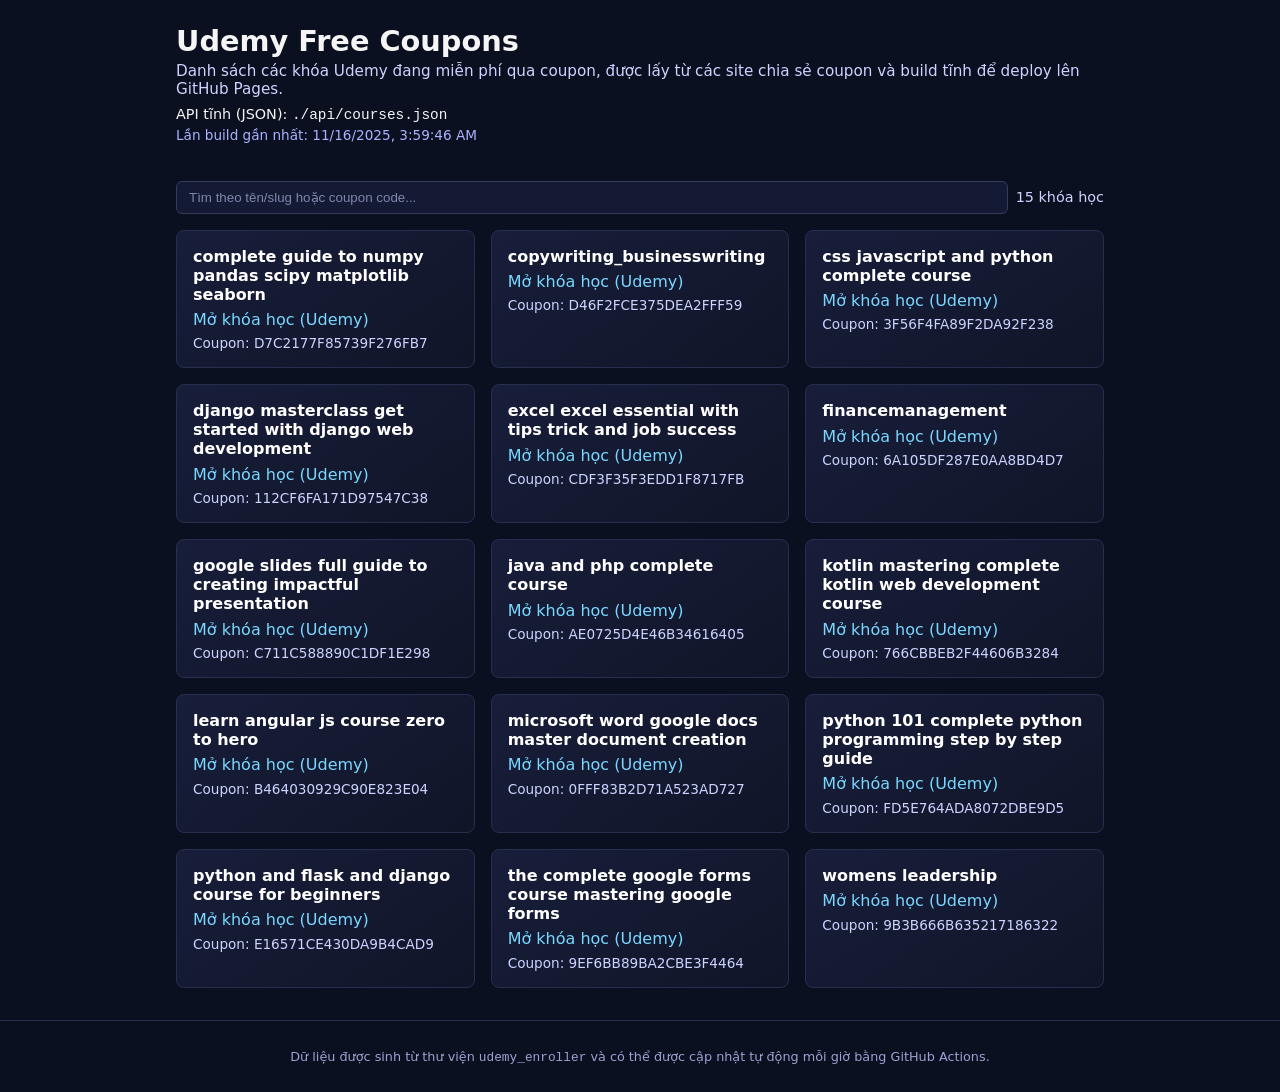
==== udemy_free/index.html @ 6068b7d4 "Initial commit: Udemy free coupons static site" ====
<!DOCTYPE html>
<html lang="en">
  <head>
    <meta charset="utf-8" />
    <meta
      name="viewport"
      content="width=device-width, initial-scale=1, shrink-to-fit=no"
    />
    <title>Udemy Free Coupons - Static Feed</title>
    <link rel="stylesheet" href="styles.css" />
  </head>
  <body>
    <header class="page-header">
      <h1>Udemy Free Coupons</h1>
      <p class="subtitle">
        Danh sách các khóa Udemy đang miễn phí qua coupon, được lấy từ các site
        chia sẻ coupon và build tĩnh để deploy lên GitHub Pages.
      </p>
      <p class="api-info">
        API tĩnh (JSON): <code>./api/courses.json</code>
      </p>
      <p id="meta" class="meta"></p>
    </header>

    <main class="page-main">
      <section class="controls">
        <input
          id="search"
          type="search"
          placeholder="Tìm theo tên/slug hoặc coupon code..."
        />
        <span id="count" class="count"></span>
      </section>

      <section id="status" class="status"></section>

      <section id="courses" class="courses"></section>
    </main>

    <footer class="page-footer">
      <p>
        Dữ liệu được sinh từ thư viện <code>udemy_enroller</code> và có thể
        được cập nhật tự động mỗi giờ bằng GitHub Actions.
      </p>
    </footer>

    <script src="app.js"></script>
  </body>
</html>
---- udemy_free/styles.css ----
*,
*::before,
*::after {
  box-sizing: border-box;
}

body {
  margin: 0;
  font-family: system-ui, -apple-system, BlinkMacSystemFont, "Segoe UI",
    sans-serif;
  background-color: #0b1020;
  color: #f5f5f5;
}

a {
  color: #7ad7ff;
  text-decoration: none;
}

a:hover,
a:focus {
  text-decoration: underline;
}

.page-header {
  padding: 1.5rem 1rem;
  max-width: 960px;
  margin: 0 auto;
}

.page-header h1 {
  margin: 0 0 0.25rem;
  font-size: 1.8rem;
}

.subtitle {
  margin: 0.25rem 0 0.5rem;
  color: #cdd3ff;
  font-size: 0.95rem;
}

.api-info {
  margin: 0.25rem 0;
  font-size: 0.9rem;
}

.meta {
  margin-top: 0.25rem;
  font-size: 0.85rem;
  color: #aab2ff;
}

.page-main {
  max-width: 960px;
  margin: 0 auto;
  padding: 0 1rem 2rem;
}

.controls {
  display: flex;
  flex-wrap: wrap;
  align-items: center;
  gap: 0.5rem;
  margin-bottom: 1rem;
}

.controls input[type="search"] {
  flex: 1 1 240px;
  padding: 0.5rem 0.75rem;
  border-radius: 6px;
  border: 1px solid #333c5a;
  background-color: #141a33;
  color: #f5f5f5;
}

.controls input[type="search"]::placeholder {
  color: #8086a9;
}

.count {
  font-size: 0.9rem;
  color: #cdd3ff;
}

.status {
  margin-bottom: 1rem;
  font-size: 0.9rem;
  color: #ffc27a;
}

.courses {
  display: grid;
  grid-template-columns: repeat(auto-fit, minmax(260px, 1fr));
  gap: 1rem;
}

.course {
  padding: 1rem;
  border-radius: 8px;
  background: linear-gradient(145deg, #181e3a, #101528);
  border: 1px solid #262f4d;
  display: flex;
  flex-direction: column;
  gap: 0.4rem;
}

.course h2 {
  margin: 0;
  font-size: 1rem;
  color: #ffffff;
}

.course-meta {
  margin: 0;
  font-size: 0.85rem;
  color: #cdd3ff;
}

.page-footer {
  border-top: 1px solid #262f4d;
  padding: 1rem;
  text-align: center;
  font-size: 0.8rem;
  color: #9ba2d1;
}

@media (max-width: 600px) {
  .page-header h1 {
    font-size: 1.4rem;
  }
}
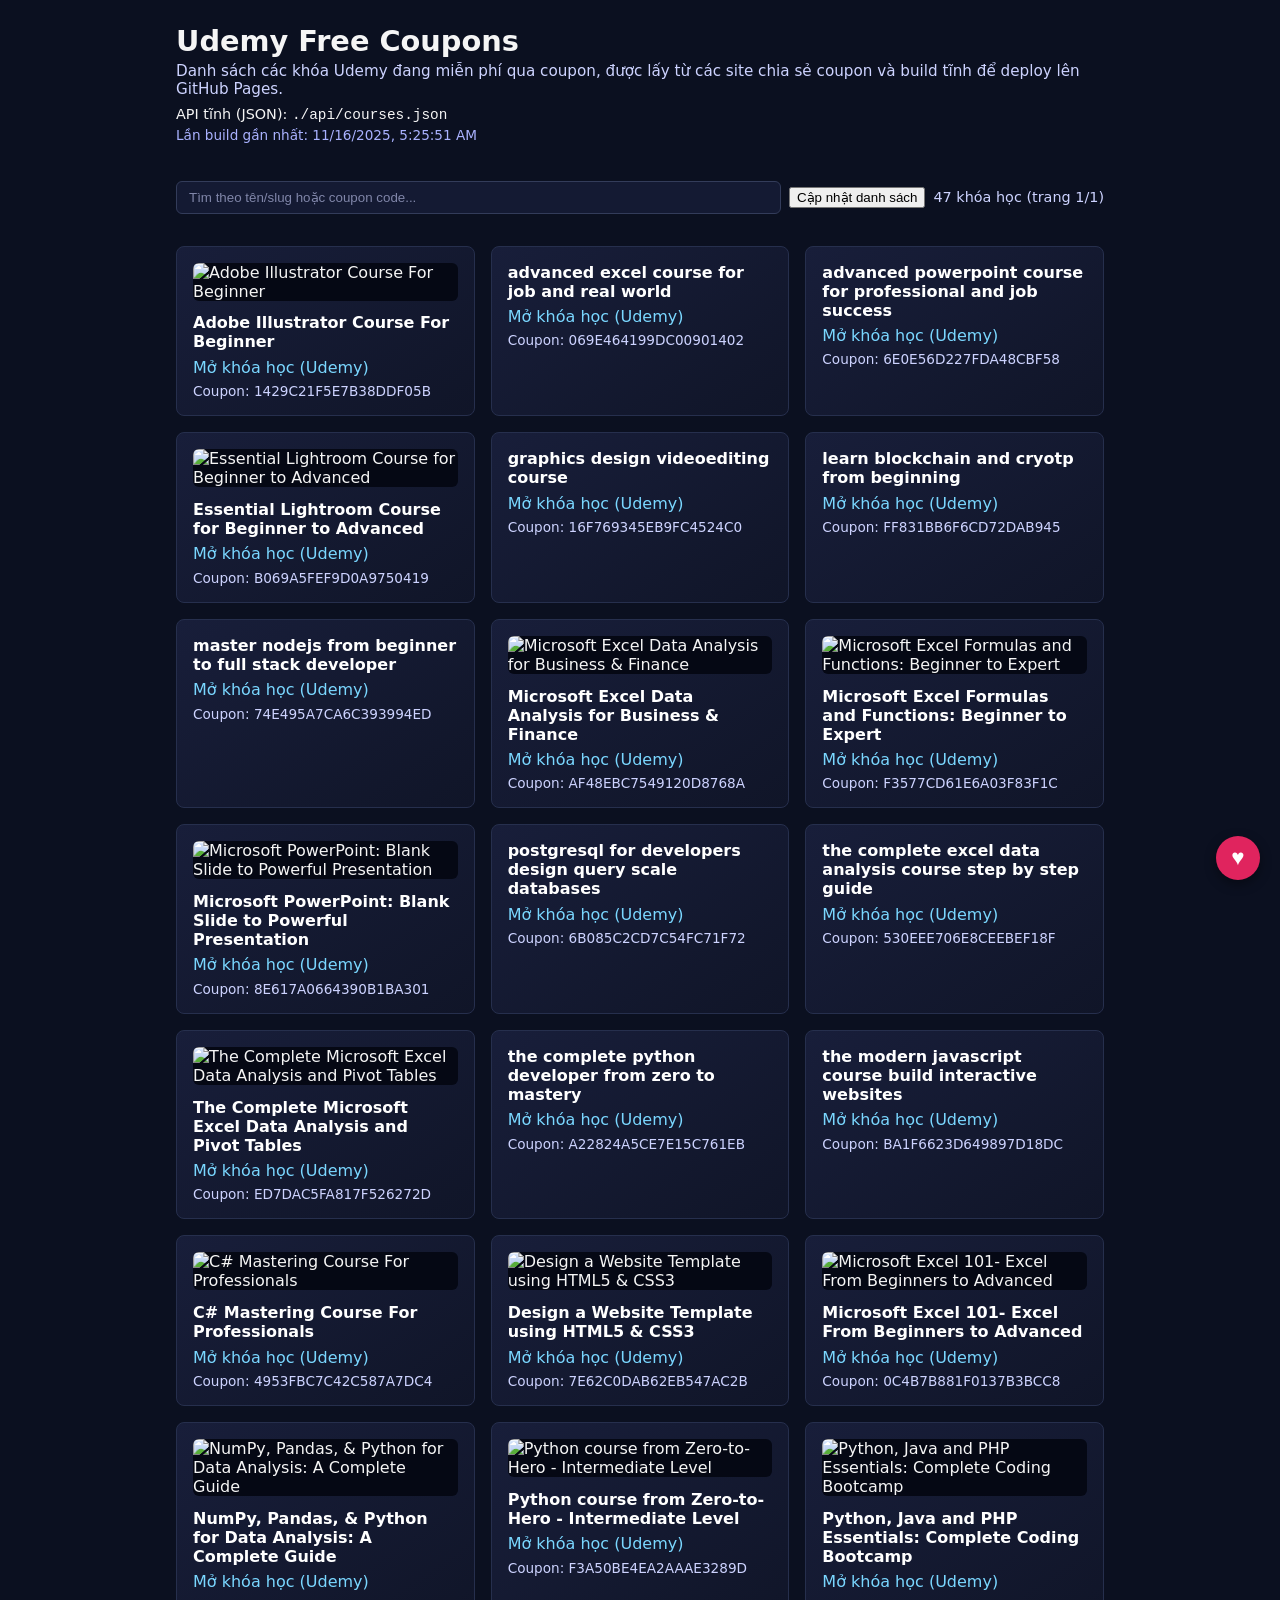
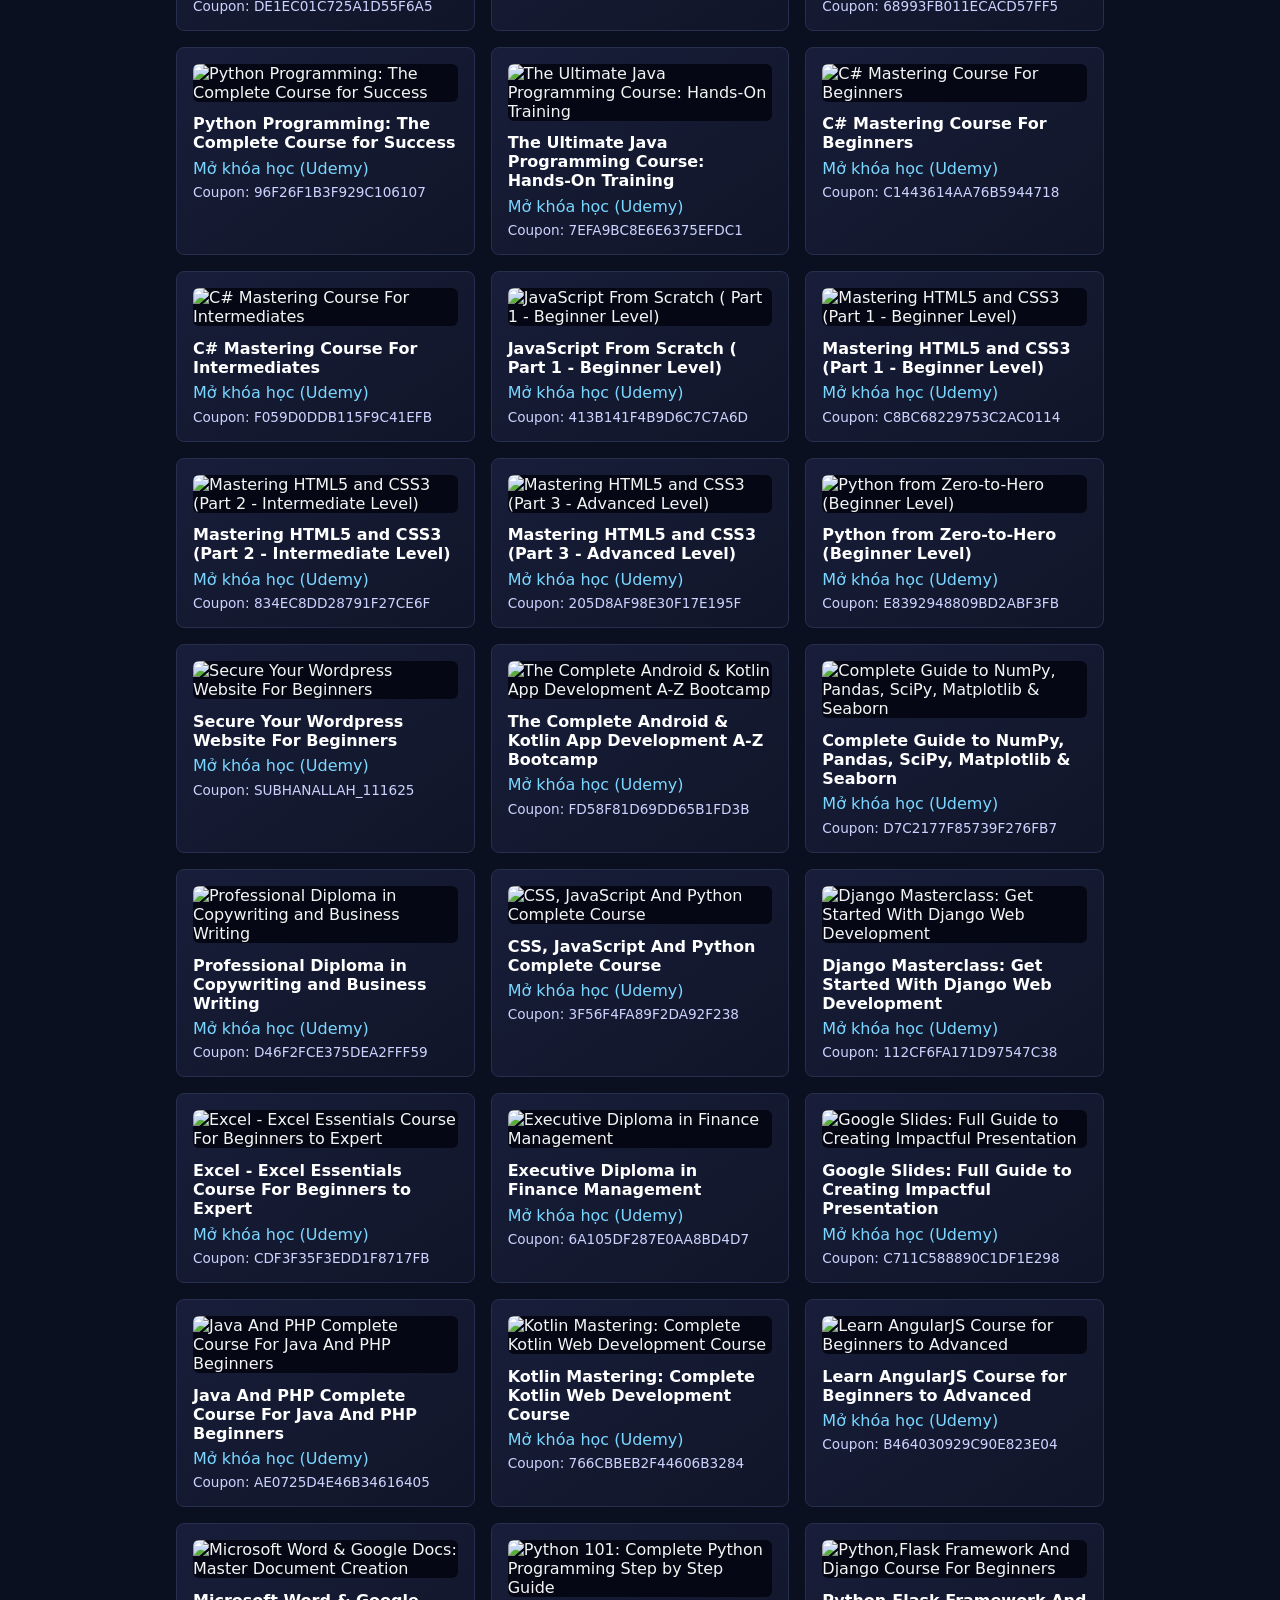
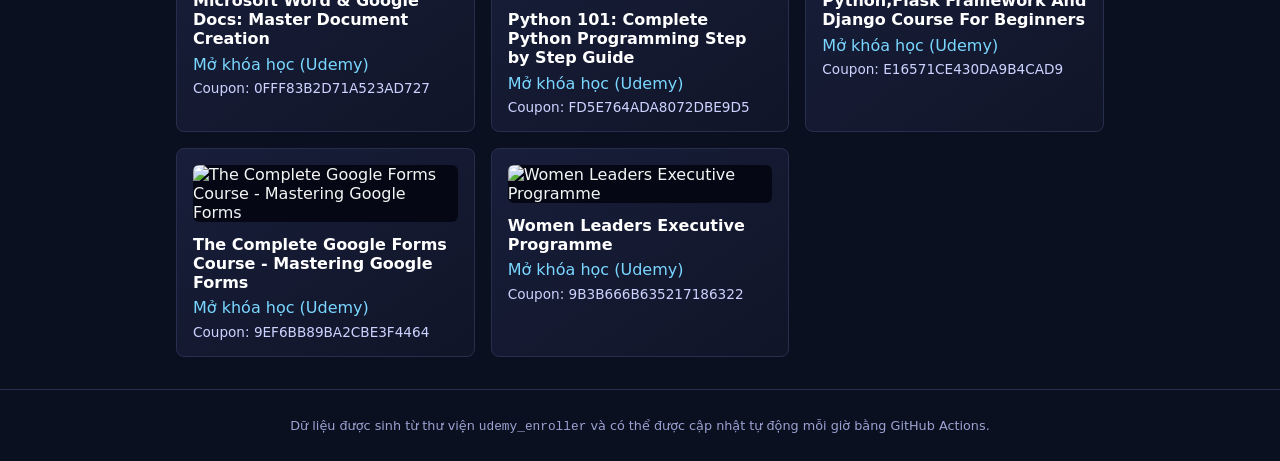
==== commit 78ee2e42: "thêm phần donet" ====
--- a/udemy_free/index.html
+++ b/udemy_free/index.html
@@ -29,10 +29,13 @@
           type="search"
           placeholder="Tìm theo tên/slug hoặc coupon code..."
         />
+        <button id="refresh" type="button">Cập nhật danh sách</button>
         <span id="count" class="count"></span>
       </section>
 
       <section id="status" class="status"></section>
+
+      <nav id="pagination" class="pagination"></nav>
 
       <section id="courses" class="courses"></section>
     </main>
@@ -44,6 +47,58 @@
       </p>
     </footer>
 
+    <button
+      id="donateFab"
+      class="donate-fab"
+      type="button"
+      aria-label="Ủng hộ / Donate"
+    >
+      ♥
+    </button>
+
+    <div id="donateModal" class="donate-modal" hidden>
+      <div id="donateBackdrop" class="donate-backdrop"></div>
+      <div
+        class="donate-content"
+        role="dialog"
+        aria-modal="true"
+        aria-labelledby="donateTitle"
+      >
+        <button
+          id="donateClose"
+          class="donate-close"
+          type="button"
+          aria-label="Đóng"
+        >
+          <span aria-hidden="true">×</span>
+        </button>
+        <h2 id="donateTitle" class="donate-title">Ủng hộ / Donate</h2>
+        <p class="donate-desc">
+          Nếu bạn thấy công cụ này hữu ích, có thể ủng hộ tác giả qua chuyển khoản để tác giả có động lực tiếp tục phát triển các phần mềm:
+        </p>
+        <div class="donate-info-row">
+          <span class="donate-info-label">Ngân hàng:</span>
+          <span>MB</span>
+        </div>
+        <div class="donate-info-row">
+          <span class="donate-info-label">Số tài khoản:</span>
+          <span>99868686688</span>
+        </div>
+        <div class="donate-info-row">
+          <span class="donate-info-label">Tên tài khoản:</span>
+          <span>NGUYEN MAU NAM</span>
+        </div>
+        <div class="donate-qr">
+          <div class="donate-info-label">QR Code:</div>
+          <img
+            src="donate-qr.jpg"
+            alt="Mã QR chuyển khoản"
+            onerror="this.style.display='none'"
+          />
+        </div>
+      </div>
+    </div>
+
     <script src="app.js"></script>
   </body>
 </html>
--- a/udemy_free/styles.css
+++ b/udemy_free/styles.css
@@ -88,6 +88,118 @@
   color: #ffc27a;
 }
 
+.pagination {
+  display: flex;
+  align-items: center;
+  justify-content: center;
+  gap: 0.5rem;
+  margin-bottom: 1rem;
+}
+
+.pagination button {
+  padding: 0.3rem 0.7rem;
+  border-radius: 4px;
+  border: 1px solid #333c5a;
+  background-color: #141a33;
+  color: #f5f5f5;
+  cursor: pointer;
+}
+
+.pagination button:disabled {
+  opacity: 0.5;
+  cursor: default;
+}
+
+.pagination-info {
+  font-size: 0.85rem;
+  color: #cdd3ff;
+}
+
+.donate-modal {
+  position: fixed;
+  inset: 0;
+  display: flex;
+  align-items: center;
+  justify-content: center;
+  z-index: 1000;
+}
+
+.donate-modal[hidden] {
+  display: none;
+}
+
+.donate-backdrop {
+  position: absolute;
+  inset: 0;
+  background: rgba(0, 0, 0, 0.6);
+}
+
+.donate-content {
+  position: relative;
+  max-width: 360px;
+  width: 90%;
+  background: #141a33;
+  border-radius: 8px;
+  padding: 1.25rem 1rem 1.5rem;
+  border: 1px solid #333c5a;
+  box-shadow: 0 12px 30px rgba(0, 0, 0, 0.6);
+  z-index: 1001;
+}
+
+.donate-title {
+  margin: 0 0 0.5rem;
+  font-size: 1.2rem;
+  color: #ffffff;
+}
+
+.donate-desc {
+  margin: 0 0 0.75rem;
+  font-size: 0.9rem;
+  color: #cdd3ff;
+}
+
+.donate-info-row {
+  display: flex;
+  justify-content: space-between;
+  font-size: 0.9rem;
+  margin-bottom: 0.25rem;
+}
+
+.donate-info-label {
+  font-weight: 600;
+  color: #aab2ff;
+  margin-right: 0.5rem;
+}
+
+.donate-qr {
+  margin-top: 0.75rem;
+  text-align: center;
+}
+
+.donate-qr img {
+  margin-top: 0.5rem;
+  max-width: 200px;
+  width: 100%;
+  border-radius: 6px;
+  border: 1px solid #262f4d;
+}
+
+.donate-close {
+  position: absolute;
+  right: 0.5rem;
+  top: 0.5rem;
+  border: none;
+  background: transparent;
+  color: #cdd3ff;
+  font-size: 1.2rem;
+  cursor: pointer;
+}
+
+.donate-close:hover,
+.donate-close:focus {
+  color: #ffffff;
+}
+
 .courses {
   display: grid;
   grid-template-columns: repeat(auto-fit, minmax(260px, 1fr));
@@ -102,6 +214,15 @@
   display: flex;
   flex-direction: column;
   gap: 0.4rem;
+}
+
+.course-image {
+  width: 100%;
+  border-radius: 6px;
+  object-fit: cover;
+  max-height: 180px;
+  margin-bottom: 0.4rem;
+  background-color: #050814;
 }
 
 .course h2 {
@@ -124,9 +245,32 @@
   color: #9ba2d1;
 }
 
+.donate-fab {
+  position: fixed;
+  right: 1.25rem;
+  bottom: 1.25rem;
+  width: 44px;
+  height: 44px;
+  border-radius: 50%;
+  border: none;
+  background: #e0245e;
+  color: #ffffff;
+  font-size: 1.4rem;
+  display: flex;
+  align-items: center;
+  justify-content: center;
+  cursor: pointer;
+  box-shadow: 0 4px 12px rgba(0, 0, 0, 0.4);
+  z-index: 900;
+}
+
+.donate-fab:hover,
+.donate-fab:focus {
+  background: #ff416c;
+}
+
 @media (max-width: 600px) {
   .page-header h1 {
     font-size: 1.4rem;
   }
 }
-
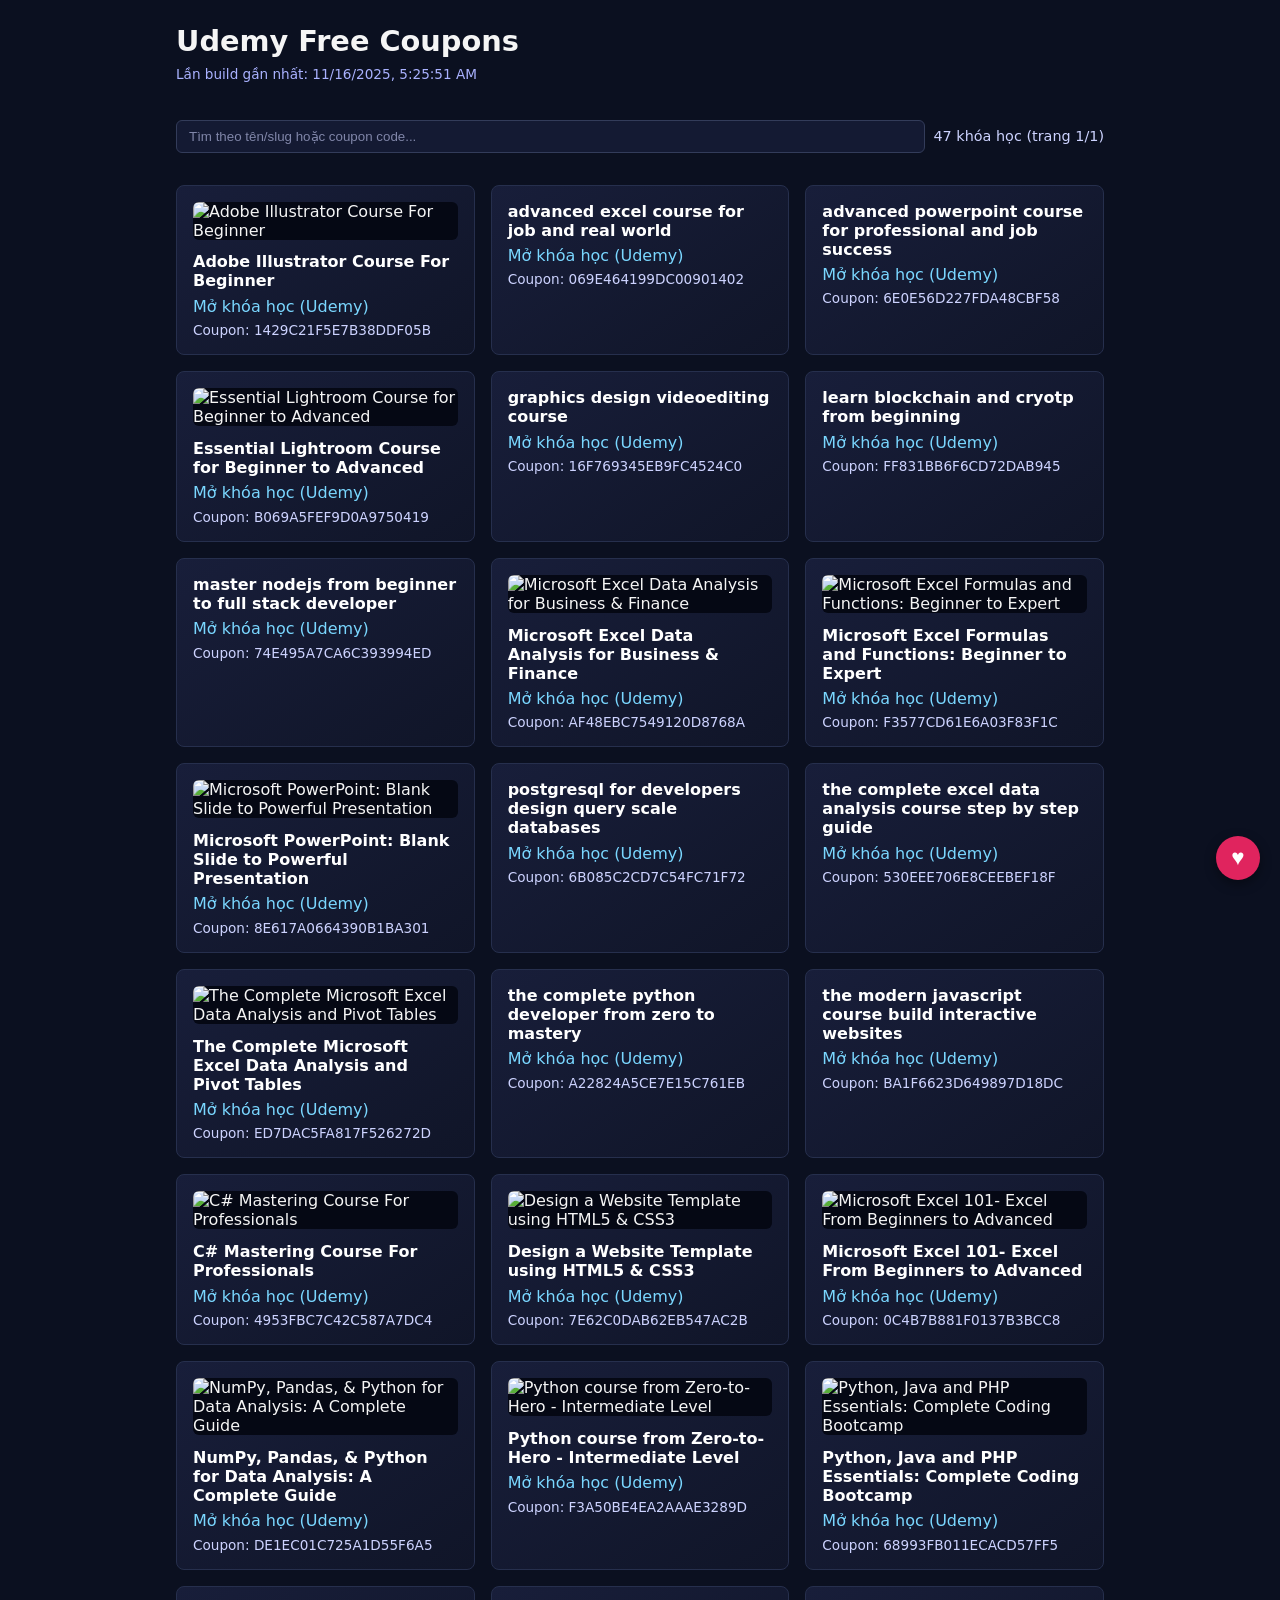
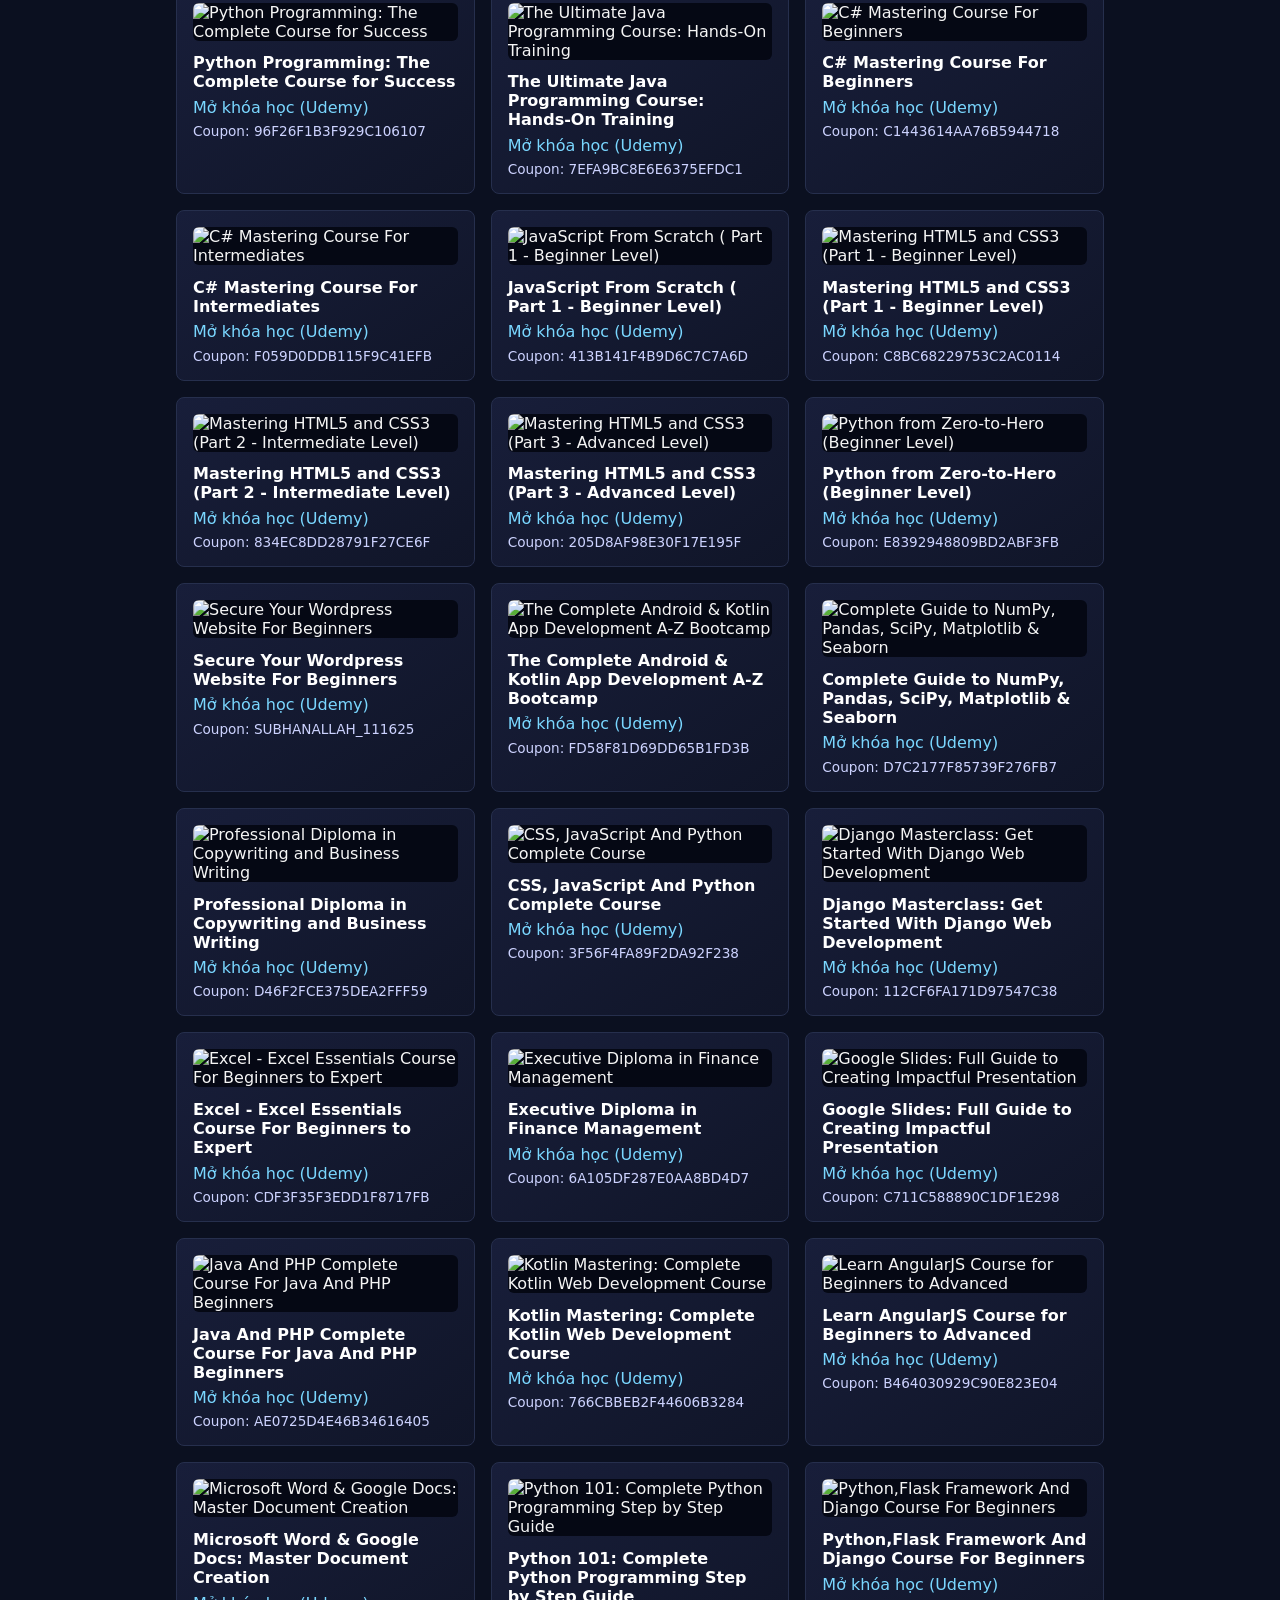
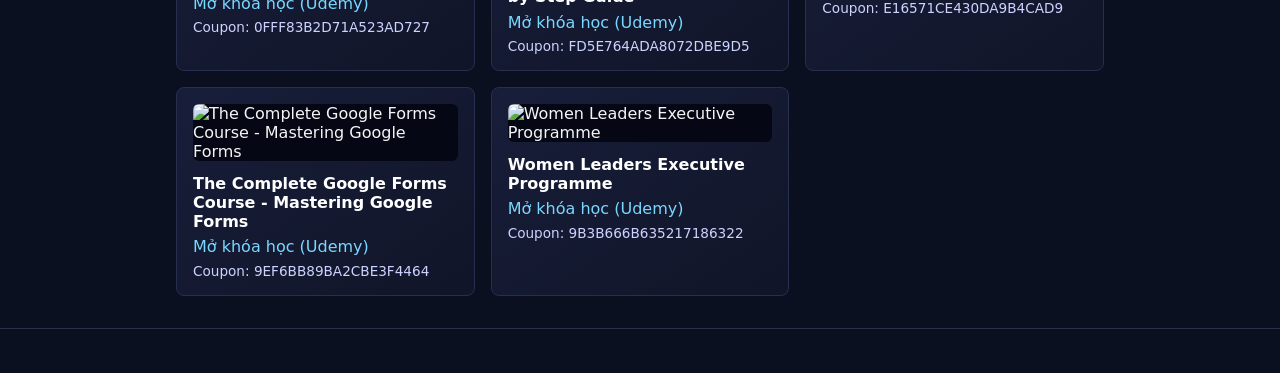
==== commit 38eda572: "chỉnh sửa giao diện" ====
--- a/udemy_free/index.html
+++ b/udemy_free/index.html
@@ -13,11 +13,9 @@
     <header class="page-header">
       <h1>Udemy Free Coupons</h1>
       <p class="subtitle">
-        Danh sách các khóa Udemy đang miễn phí qua coupon, được lấy từ các site
-        chia sẻ coupon và build tĩnh để deploy lên GitHub Pages.
       </p>
       <p class="api-info">
-        API tĩnh (JSON): <code>./api/courses.json</code>
+        <!-- API tĩnh (JSON): <code>./api/courses.json</code> -->
       </p>
       <p id="meta" class="meta"></p>
     </header>
@@ -29,7 +27,7 @@
           type="search"
           placeholder="Tìm theo tên/slug hoặc coupon code..."
         />
-        <button id="refresh" type="button">Cập nhật danh sách</button>
+        <!-- <button id="refresh" type="button">Cập nhật danh sách</button> -->
         <span id="count" class="count"></span>
       </section>
 
@@ -42,8 +40,6 @@
 
     <footer class="page-footer">
       <p>
-        Dữ liệu được sinh từ thư viện <code>udemy_enroller</code> và có thể
-        được cập nhật tự động mỗi giờ bằng GitHub Actions.
       </p>
     </footer>
 
